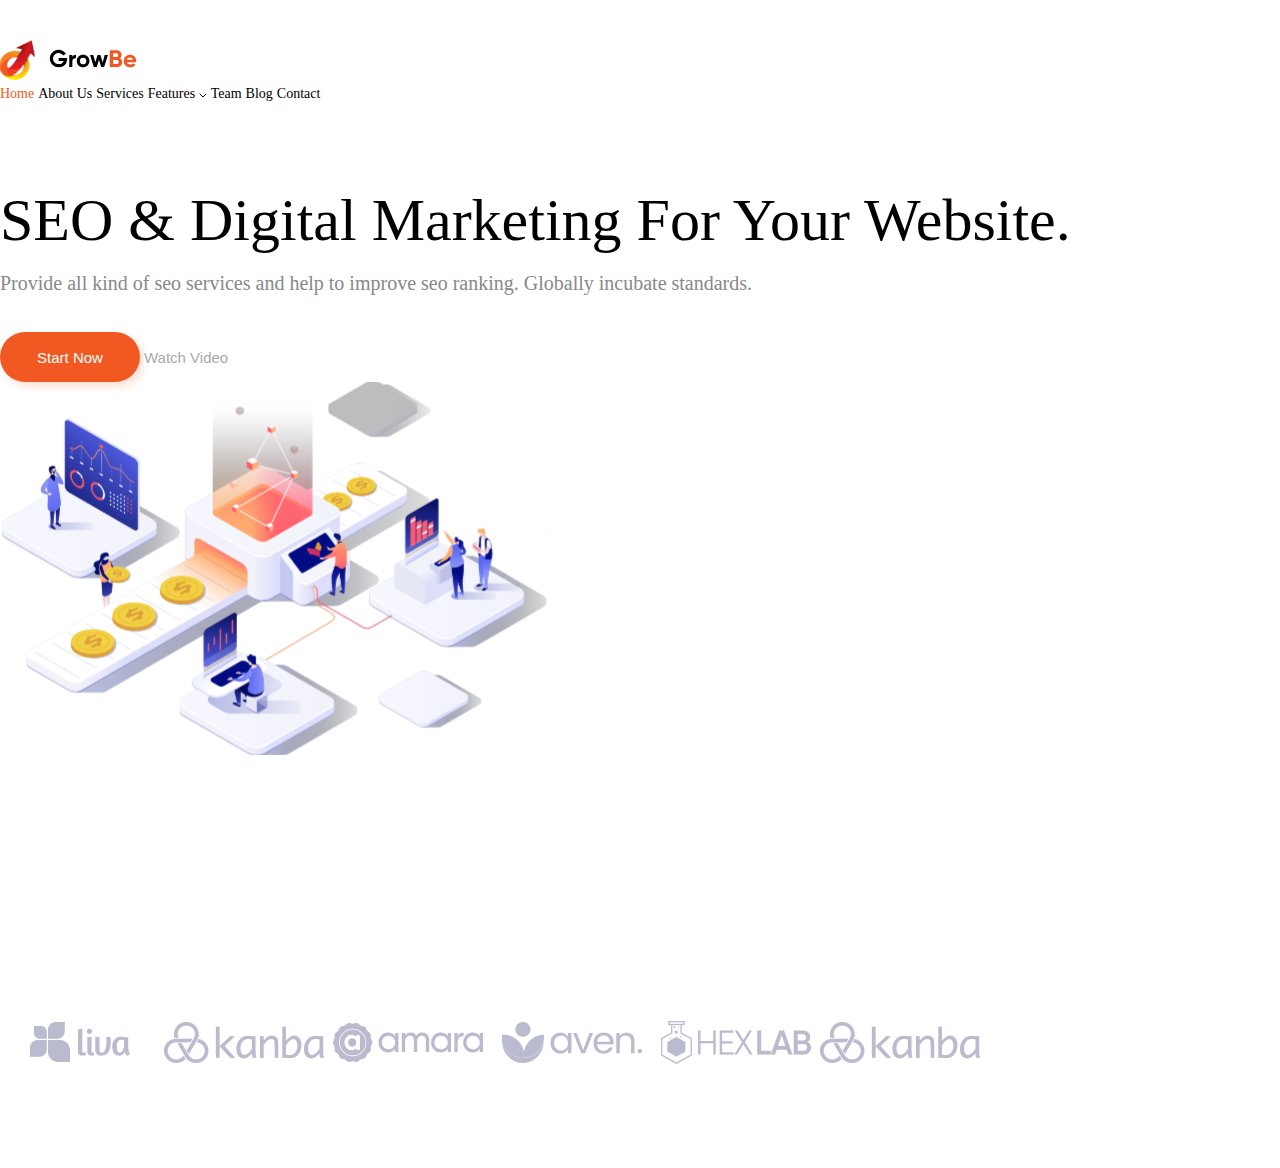
==== hw3/index.html @ e06a144b "hw3" ====
<!DOCTYPE html>
<html lang="en">

<head>
  <meta charset="UTF-8">
  <meta http-equiv="X-UA-Compatible" content="IE=edge">
  <meta name="viewport" content="width=device-width, initial-scale=1.0">
  <title>GrowBe</title>
  <link rel="stylesheet" href="style.css">
</head>

<body>
  <div class="top">
    <div class="header">
      <a href="#"><img class="header_img" src="img/header_logo.svg" alt="header logo"></a>
      <div class="links">
        <a class="header_link header_link_home" href="#">Home</a>
        <a class="header_link" href="#">About Us</a>
        <a class="header_link" href="#">Services</a>
        <a class="header_link" href="#">Features <img src="img/features_icon.svg" alt="features icon"></a>
        <a class="header_link" href="#">Team</a>
        <a class="header_link" href="#">Blog</a>
        <a class="header_link" href="#">Contact</a>
      </div>
    </div>
    <div class="top_content">
      <div class="top_info">
        <h1 class="top_info_title">SEO & Digital
          Marketing For Your
          Website.</h1>
        <p class="top_info_text">Provide all kind of seo services and help to improve
          seo ranking. Globally incubate standards.</p>
        <div class="top_buttons">
          <button type="button" class="button_start">Start Now</button>
          <button type="button" class="button_watch"> Watch Video</button>
        </div>
      </div>
      <img src="img/top_content_img.svg" alt="top content img">
    </div>
    <div class="top_logos">
      <img src="img/top_logo_1.svg" alt="top logo 1">
      <img src="img/top_logo_2.svg" alt="top logo 2">
      <img src="img/top_logo_3.svg" alt="top logo 3">
      <img src="img/top_logo_4.svg" alt="top logo 4">
      <img src="img/top_logo_5.svg" alt="top logo 5">
      <img src="img/top_logo_6.svg" alt="top logo 6">
    </div>
  </div>
</body>

</html>
---- hw3/style.css ----
* {
  margin: 0;
  padding: 0;
}

a {
  text-decoration: none;
}

.header {
  padding-top: 40px;
}

.header_link {
  color: #000;
  font-size: 14px;
  font-style: normal;
  font-weight: 400;
  line-height: normal;
}

.header_link_home {
  color: #F25822;
}

.top_content {
  margin-top: 84px;
}

.top_info_title {
  margin-bottom: 17px;
  color: #000;
  font-size: 60px;
  font-style: normal;
  font-weight: 400;
  line-height: normal;
}

.top_info_text {
  color: #888;
  font-size: 20px;
  font-style: normal;
  font-weight: 400;
  line-height: normal;
}

.top_buttons {
  margin-top: 37px;
}

.button_start {
  color: #FFF;
  font-size: 15px;
  font-style: normal;
  font-weight: 400;
  line-height: normal;
  border-radius: 50px;
  background: #F25822;
  box-shadow: 4px 4px 8px 0px rgba(242, 88, 34, 0.20);
  width: 140px;
  height: 50px;
  flex-shrink: 0;
  border:#F25822
}

.button_watch {
  color: #AAA;
  font-size: 15px;
  font-style: normal;
  font-weight: 400;
  line-height: normal;
  border: 0;
  background-color: #fff;
}


.top_logos {
  padding-top: 97px;
  padding-bottom: 96px;
  margin-top: 162px;
}
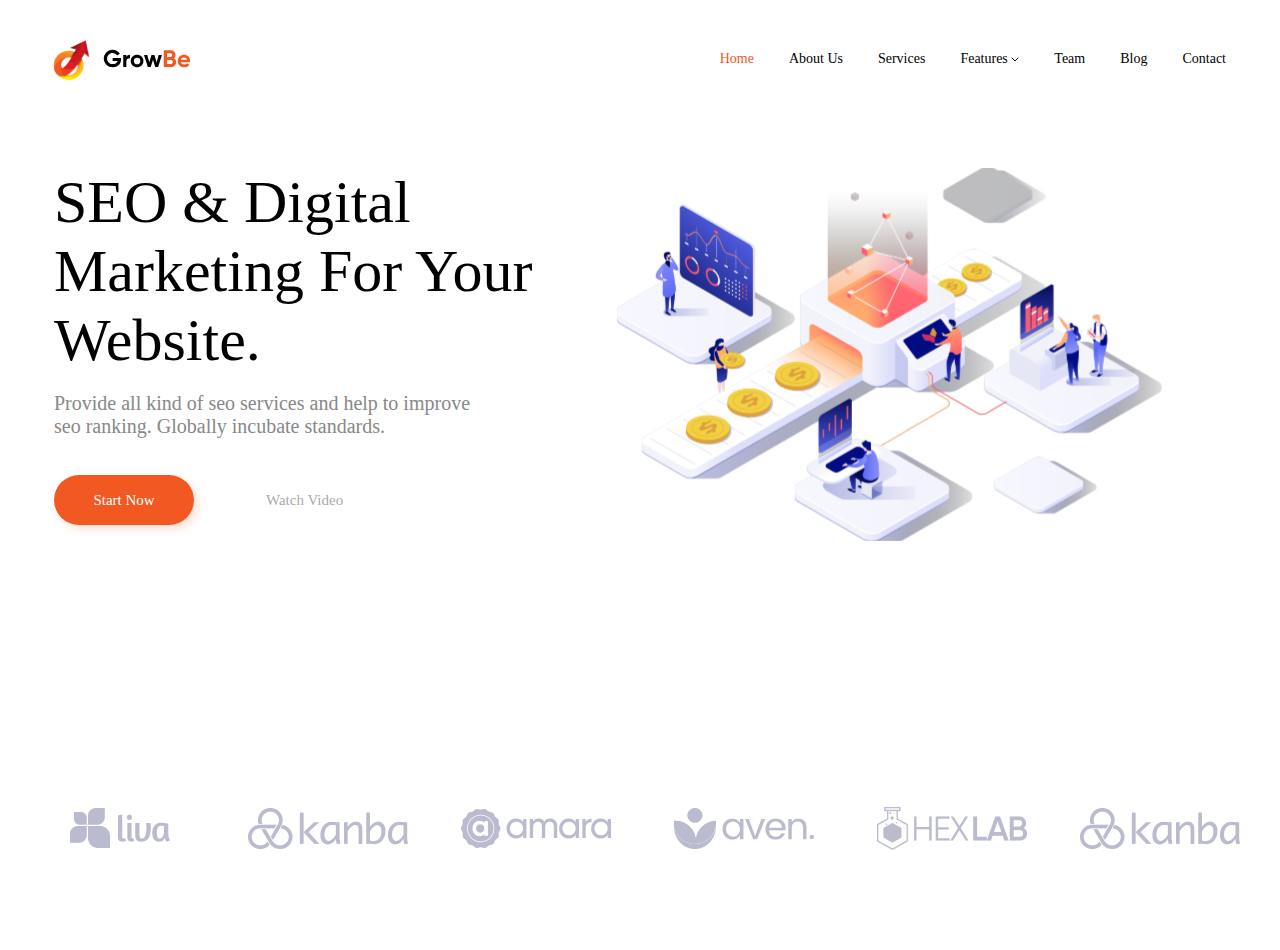
==== commit b6d01608: "vebinar_1" ====
--- a/hw3/index.html
+++ b/hw3/index.html
@@ -6,46 +6,51 @@
   <meta http-equiv="X-UA-Compatible" content="IE=edge">
   <meta name="viewport" content="width=device-width, initial-scale=1.0">
   <title>GrowBe</title>
+  <link href="https://fonts.cdnfonts.com/css/gilroy-bold?styles=20876,20879,20880" rel="stylesheet">
   <link rel="stylesheet" href="style.css">
 </head>
 
 <body>
-  <div class="top">
-    <div class="header">
-      <a href="#"><img class="header_img" src="img/header_logo.svg" alt="header logo"></a>
-      <div class="links">
-        <a class="header_link header_link_home" href="#">Home</a>
-        <a class="header_link" href="#">About Us</a>
-        <a class="header_link" href="#">Services</a>
-        <a class="header_link" href="#">Features <img src="img/features_icon.svg" alt="features icon"></a>
-        <a class="header_link" href="#">Team</a>
-        <a class="header_link" href="#">Blog</a>
-        <a class="header_link" href="#">Contact</a>
+
+  <div class="header center">
+    <a href="#"><img class="header_img" src="img/header_logo.svg" alt="header logo"></a>
+    <div class="links">
+      <a class="header_link header_link_home" href="#">Home</a>
+      <a class="header_link" href="#">About Us</a>
+      <a class="header_link" href="#">Services</a>
+      <a class="header_link " href="#">Features <img class="header_link_icon" src="img/features_icon.svg"
+          alt="features icon"></a>
+      <a class="header_link" href="#">Team</a>
+      <a class="header_link" href="#">Blog</a>
+      <a class="header_link" href="#">Contact</a>
+    </div>
+  </div>
+  <div class="top_content center">
+    <div class="top_info">
+      <h1 class="top_info_title">SEO & Digital
+        Marketing For Your
+        Website.</h1>
+      <p class="top_info_text">Provide all kind of seo services and help to improve <br>
+        seo ranking. Globally incubate standards.</p>
+      <div class="top_buttons">
+        <button type="button" class="button_start">Start Now</button>
+        <button type="button" class="button_watch"> Watch Video</button>
       </div>
     </div>
-    <div class="top_content">
-      <div class="top_info">
-        <h1 class="top_info_title">SEO & Digital
-          Marketing For Your
-          Website.</h1>
-        <p class="top_info_text">Provide all kind of seo services and help to improve
-          seo ranking. Globally incubate standards.</p>
-        <div class="top_buttons">
-          <button type="button" class="button_start">Start Now</button>
-          <button type="button" class="button_watch"> Watch Video</button>
-        </div>
-      </div>
+    <div class="top_info_img">
       <img src="img/top_content_img.svg" alt="top content img">
     </div>
-    <div class="top_logos">
-      <img src="img/top_logo_1.svg" alt="top logo 1">
-      <img src="img/top_logo_2.svg" alt="top logo 2">
-      <img src="img/top_logo_3.svg" alt="top logo 3">
-      <img src="img/top_logo_4.svg" alt="top logo 4">
-      <img src="img/top_logo_5.svg" alt="top logo 5">
-      <img src="img/top_logo_6.svg" alt="top logo 6">
-    </div>
+
   </div>
+  <div class="top_logos center_footer">
+    <img src="img/top_logo_1.svg" alt="top logo 1">
+    <img src="img/top_logo_2.svg" alt="top logo 2">
+    <img src="img/top_logo_3.svg" alt="top logo 3">
+    <img src="img/top_logo_4.svg" alt="top logo 4">
+    <img src="img/top_logo_5.svg" alt="top logo 5">
+    <img src="img/top_logo_6.svg" alt="top logo 6">
+  </div>
+
 </body>
 
 </html>--- a/hw3/style.css
+++ b/hw3/style.css
@@ -1,30 +1,68 @@
 * {
   margin: 0;
   padding: 0;
+  box-sizing: border-box;
+  outline: none;
 }
 
 a {
   text-decoration: none;
 }
 
+body {
+  font-family: Gilroy-Bold;
+}
+
+.center {
+  padding-left: calc(50% - 586px);
+  padding-right: calc(50% - 586px);
+}
+
+.center_footer {
+  padding-left: calc(50% - 600px);
+  padding-right: calc(50% - 600px);
+}
+
 .header {
+  margin-bottom: 74px;
+  display: flex;
+
+  justify-content: space-between;
+}
+
+.links {
+  display: flex;
+  justify-content: space-between;
+  gap: 35px;
+}
+
+.header_img {
   padding-top: 40px;
+  padding-bottom: 10px;
+
 }
 
 .header_link {
+  padding-top: 51px;
   color: #000;
   font-size: 14px;
   font-style: normal;
   font-weight: 400;
   line-height: normal;
+  font-family: 'Gilroy-Medium';
 }
 
 .header_link_home {
   color: #F25822;
 }
 
+.header_link_icon {
+  vertical-align: middle;
+}
+
 .top_content {
-  margin-top: 84px;
+
+  display: flex;
 }
 
 .top_info_title {
@@ -42,13 +80,17 @@
   font-style: normal;
   font-weight: 400;
   line-height: normal;
+  font-family: 'Gilroy-Medium'
 }
 
 .top_buttons {
   margin-top: 37px;
+  display: flex;
+  gap: 72px;
 }
 
 .button_start {
+  font-family: Gilroy-Bold;
   color: #FFF;
   font-size: 15px;
   font-style: normal;
@@ -59,11 +101,15 @@
   box-shadow: 4px 4px 8px 0px rgba(242, 88, 34, 0.20);
   width: 140px;
   height: 50px;
-  flex-shrink: 0;
-  border:#F25822
+  border:#F25822;
+}
+
+.button_start:hover {
+  background: #f66530;;
 }
 
 .button_watch {
+  font-family: Gilroy-Bold;
   color: #AAA;
   font-size: 15px;
   font-style: normal;
@@ -73,9 +119,14 @@
   background-color: #fff;
 }
 
+.button_watch:hover {
+  color: rgb(139, 137, 137);
+}
 
 .top_logos {
   padding-top: 97px;
   padding-bottom: 96px;
   margin-top: 162px;
+  display: flex;
+  justify-content: space-between;
 }